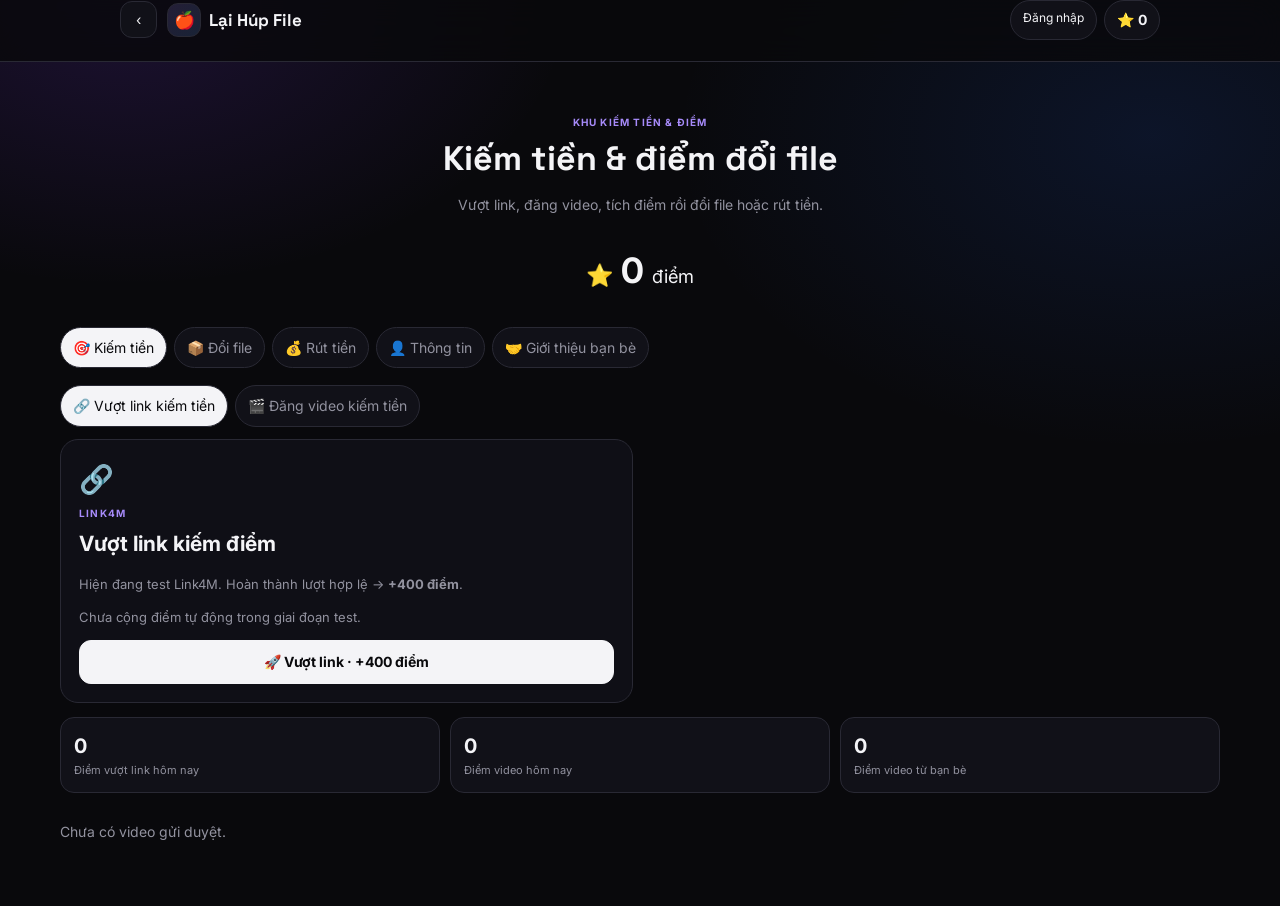
==== frontend/earn.html @ fbd6f356 "First deploy" ====
<!DOCTYPE html><html lang="vi" data-theme="dark"><head><meta charset="UTF-8"><meta name="viewport" content="width=device-width,initial-scale=1"><title>Kiếm tiền & điểm — Lại Húp File</title><link rel="stylesheet" href="assets/css/style.css"></head><body>
<header class="site-header"><div class="container header-inner"><a href="index.html" class="icon-btn">‹</a><a href="index.html" class="brand"><span class="brand-mark">🍎</span><span>Lại Húp <b>File</b></span></a><div class="header-actions"><a class="header-tag login-head" href="login.html">Đăng nhập</a><span class="header-tag">⭐ <b id="earnBalance">0</b></span></div></div></header>
<main class="container earn-page"><div class="earn-hero"><span class="eyebrow">KHU KIẾM TIỀN & ĐIỂM</span><h1>Kiếm tiền & điểm đổi file</h1><p class="muted">Vượt link, đăng video, tích điểm rồi đổi file hoặc rút tiền.</p><div class="balance-big">⭐ <b id="earnBalanceBig">0</b> <small>điểm</small></div></div>
<nav class="earn-tabs" id="earnTabs"><button class="active" data-tab="tasks">🎯 Kiếm tiền</button><button data-tab="redeem">📦 Đổi file</button><button data-tab="withdraw">💰 Rút tiền</button><button data-tab="profile">👤 Thông tin</button><button data-tab="referral">🤝 Giới thiệu bạn bè</button></nav>
<section class="earn-panel active" data-panel="tasks"><div class="task-subtabs"><button class="active" data-task="bypass">🔗 Vượt link kiếm tiền</button><button data-task="video">🎬 Đăng video kiếm tiền</button></div><div class="task-grid"><article class="task-card task-bypass"><div class="task-icon">🔗</div><span class="eyebrow">LINK4M</span><h2>Vượt link kiếm điểm</h2><p>Hiện đang test Link4M. Hoàn thành lượt hợp lệ → <b>+400 điểm</b>.</p><p class="muted small">Chưa cộng điểm tự động trong giai đoạn test.</p><button class="btn primary full" id="bypassBtn">🚀 Vượt link · +400 điểm</button></article><article class="task-card task-video hidden"><div class="task-icon">🎬</div><span class="eyebrow">VIDEO</span><h2>Đăng video kiếm điểm</h2><p>Đăng video từ file trên web, đủ mốc view rồi gửi link để Admin duyệt.</p><div class="milestone-note"><b>Mốc:</b> 1K → 5K điểm · 2K → 10K · 3K · 5K · 7K · 10K · 20K · 30K · 40K · 50K · ...</div><p class="muted small"><b>Cách làm:</b> Lấy file → đăng video, edit tùy ý → đủ mốc → dán link → gửi duyệt.</p><button class="btn ghost full" id="videoBtn">🎬 Gửi link video</button><div class="rule-box video-warning"><b>⚠ Luật</b><p>Chỉ nhận TikTok và YouTube. Không buff view/tym, không mua tương tác, không xóa video sau khi duyệt. Admin có thể check lại sau 2 ngày. Vi phạm sẽ bị từ chối hoặc trừ lại điểm đã nhận.</p></div></article></div><div class="daily-stats"><div><b id="dailyBypass">0</b><span>Điểm vượt link hôm nay</span></div><div><b id="dailyVideo">0</b><span>Điểm video hôm nay</span></div><div><b id="friendVideo">0</b><span>Điểm video từ bạn bè</span></div></div><div class="submission-list" id="submissionList"></div></section>
<section class="earn-panel" data-panel="redeem"><div class="section-head"><div><span class="eyebrow">TÀI NGUYÊN</span><h2>Đổi file bằng điểm</h2></div></div><div id="redeemList" class="redeem-list"></div></section>
<section class="earn-panel" data-panel="withdraw"><div class="section-head"><div><span class="eyebrow">PAYOUT</span><h2>Rút tiền</h2></div></div><div class="payout-card"><div class="payout-min">Tối thiểu <b>100.000đ</b></div><p>1 điểm = 1đ. Bạn phải được Admin duyệt nguồn TikTok/YouTube trước khi gửi yêu cầu. Thời gian duyệt tiền dự kiến <b>8–12 ngày</b>.</p><label>Số tiền muốn rút (đ)<input id="withdrawAmount" type="number" min="100000" step="1000" placeholder="Ví dụ: 100000"></label><div class="quick-amounts"><button data-amount="100000">100K</button><button data-amount="200000">200K</button><button data-amount="500000">500K</button><button id="withdrawAll">Rút toàn bộ</button></div><button class="btn primary full" id="withdrawBtn">💰 Gửi yêu cầu rút</button><p class="muted small">Phương thức: Ngân hàng · MoMo · ZaloPay. Sai thông tin nhận tiền có thể khiến giao dịch không hoàn lại.</p></div></section>
<section class="earn-panel" data-panel="profile"><div class="section-head"><div><span class="eyebrow">PROFILE</span><h2>Thông tin</h2></div></div><div class="profile-card"><div class="profile-row"><span>Email đăng ký</span><b id="profileEmail">Chưa đăng nhập</b></div><div class="profile-row"><span>ID giới thiệu</span><b id="profileId">—</b></div><div class="profile-row"><span>Điểm</span><b id="profilePoints">0</b></div><hr><h3>Thông tin nhận tiền & nguồn video</h3><label>Hình thức<select id="payoutMethod"><option value="bank">Ngân hàng</option><option value="momo">MoMo</option><option value="zalo">ZaloPay</option></select></label><label>Tên chủ tài khoản<input id="payoutName" placeholder="Nguyễn Văn A"></label><label>Số tài khoản / số điện thoại<input id="payoutNumber" placeholder="Nhập thật chính xác"></label><label>Ngân hàng (nếu chọn ngân hàng)<input id="payoutBank" placeholder="Tên ngân hàng"></label><label>Link kênh TikTok / YouTube<input id="sourceChannel" type="url" placeholder="https://www.tiktok.com/@tenkenh hoặc https://www.youtube.com/@tenkenh"></label><div class="source-status" id="sourceStatus">⚠ Chưa duyệt</div><p class="muted small">Dán link kênh của bạn để Admin kiểm tra. Nếu có lệnh rút tiền hoặc gửi video khi nguồn chưa duyệt, Admin sẽ nhận cảnh báo.</p><div class="warning-danger">⚠ <b>Cảnh báo:</b> Sai thông tin ngân hàng/MoMo/ZaloPay có thể làm mất quyền nhận tiền. Hãy kiểm tra trước khi lưu.</div><button class="btn primary full" id="saveProfile">💾 Cập nhật tài khoản</button></div></section>
<section class="earn-panel" data-panel="referral"><div class="section-head"><div><span class="eyebrow">REFERRAL</span><h2>Giới thiệu bạn bè</h2></div></div><div class="referral-card"><div class="ref-code" id="refLink">https://lai-hup-file.pages.dev/?ref=TEO-DEMO</div><button class="btn primary full" id="copyRef">🔗 Sao chép link mời</button><div class="ref-stats"><div><b id="refCount">0</b><span>Người tham gia</span></div><div><b id="refEarn">0đ</b><span>Hoa hồng</span></div></div><p>Nhận <b>10%</b> số tiền bạn bè rút thành công. Hoa hồng chỉ ghi nhận khi giao dịch của bạn bè đã được duyệt/thành công.</p></div></section></main>
<div class="modal-overlay" id="videoModal"><div class="small-modal"><button class="modal-x" data-close="videoModal">×</button><div class="modal-kicker">VIDEO</div><h2>Gửi video</h2><p class="muted">Dán link TikTok hoặc YouTube. Hệ thống tự nhận diện ID video.</p><form id="videoForm"><input name="url" type="url" placeholder="Dán link TikTok / YouTube" required><div class="milestone-note"><b>Mốc:</b> 1K · 2K · 3K · 5K · 7K · 10K · 20K · 30K · ...</div><button class="btn primary full">Gửi Admin duyệt</button></form></div></div><div class="toast" id="toast"></div><script src="assets/js/main.js"></script><script>initEarnPage();</script></body></html>
---- frontend/assets/css/style.css ----
@import url('https://fonts.googleapis.com/css2?family=Inter:wght@400;500;600;700&family=Space+Grotesk:wght@600;700&display=swap');
:root{--bg:#09090c;--surface:#111118;--surface2:#171720;--border:#292934;--text:#f4f4f7;--muted:#92929f;--accent:#a78bfa;--blue:#60a5fa;--green:#4ade80;--r:17px;--max:1160px}*{box-sizing:border-box}body{margin:0;color:var(--text);font:14px/1.55 Inter,system-ui,sans-serif;background:radial-gradient(650px 420px at 10% 0,rgba(124,58,237,.17),transparent 68%),radial-gradient(700px 460px at 90% 15%,rgba(37,99,235,.13),transparent 68%),var(--bg)}a{color:inherit;text-decoration:none}button,input,textarea,select{font:inherit}button{cursor:pointer}img{max-width:100%;display:block}.container{width:min(calc(100% - 28px),var(--max));margin:auto}.hidden{display:none!important}.muted{color:var(--muted)}.small{font-size:12px}
.site-header,.admin-topbar{height:62px;border-bottom:1px solid var(--border);background:rgba(9,9,12,.82);backdrop-filter:blur(16px);position:sticky;top:0;z-index:50}.header-inner,.admin-topbar{display:flex;align-items:center;gap:10px;padding:0 max(14px,calc((100vw - var(--max))/2))}.brand{display:flex;align-items:center;gap:8px;font:700 17px 'Space Grotesk',sans-serif;white-space:nowrap}.brand b{color:var(--text)}.brand-mark{width:34px;height:34px;border-radius:11px;display:grid;place-items:center;background:linear-gradient(135deg,rgba(167,139,250,.16),rgba(96,165,250,.16));border:1px solid var(--border)}.header-actions{margin-left:auto;display:flex;gap:7px}.icon-btn,.header-tag,.mini-btn{border:1px solid var(--border);background:var(--surface);color:var(--text);border-radius:12px}.icon-btn{width:37px;height:37px;display:grid;place-items:center}.header-tag,.mini-btn{padding:8px 12px;border-radius:999px}.icon-btn:hover,.header-tag:hover,.mini-btn:hover{border-color:var(--accent);transform:translateY(-1px)}.notification-btn{position:relative}.badge-dot{position:absolute;right:5px;top:5px;width:7px;height:7px;border-radius:50%;background:var(--blue)}
.hero{position:relative;overflow:hidden;border-bottom:1px solid var(--border);padding:56px 0 45px;text-align:center}.hero-content{position:relative;z-index:1;display:flex;flex-direction:column;align-items:center}.hero-glow{position:absolute;border-radius:50%;filter:blur(65px)}.hero-glow-a{width:330px;height:280px;background:rgba(124,58,237,.2);left:-80px;top:-90px}.hero-glow-b{width:360px;height:300px;background:rgba(37,99,235,.15);right:-100px;top:30px}.notice-pill,.eyebrow{font-size:10px;letter-spacing:.12em;font-weight:700;color:var(--accent)}.notice-pill{border:1px solid rgba(167,139,250,.28);background:rgba(167,139,250,.08);border-radius:999px;padding:7px 12px}.studio-avatar{width:72px;height:72px;padding:4px;margin-top:17px;border-radius:50%;background:linear-gradient(135deg,var(--accent),var(--blue))}.studio-avatar img{width:100%;height:100%;object-fit:cover;border-radius:50%}.hero h1{font:700 clamp(38px,7vw,58px)/1.02 'Space Grotesk',sans-serif;margin:16px 0 9px}.hero-subtitle{max-width:560px;color:var(--muted);margin:0 0 25px}.search-box{width:min(640px,100%);height:50px;border:1px solid var(--border);background:rgba(17,17,24,.86);border-radius:999px;display:flex;align-items:center;gap:12px;padding:0 18px}.search-box:focus-within{border-color:var(--accent);box-shadow:0 0 0 4px rgba(167,139,250,.07)}.search-box span{font-size:25px;color:var(--muted)}.search-box input{flex:1;border:0;outline:0;background:transparent;color:var(--text)}
.section{padding:32px 0 8px}.section-head{display:flex;justify-content:space-between;align-items:end;gap:12px;margin-bottom:16px}.section-head h2{margin:4px 0 0;font:700 23px 'Space Grotesk',sans-serif}.tag-rail{display:flex;gap:8px;overflow:auto;padding:2px 1px 8px;scrollbar-width:none}.tag-rail::-webkit-scrollbar{display:none}.tag{flex:0 0 auto;border:1px solid var(--border);background:var(--surface);color:var(--muted);padding:9px 14px;border-radius:999px}.tag.active{background:var(--text);color:var(--bg)}
.product-grid{display:grid;grid-template-columns:repeat(3,minmax(0,1fr));gap:14px}.product-card{border:1px solid var(--border);background:rgba(17,17,24,.88);border-radius:var(--r);overflow:hidden;cursor:pointer;transition:.2s}.product-card:hover{transform:translateY(-3px);border-color:#4a4a58;box-shadow:0 18px 45px rgba(0,0,0,.25)}.product-thumb{aspect-ratio:16/8.5;background:#15151b;overflow:hidden}.product-thumb img{width:100%;height:100%;object-fit:cover}.product-body{padding:12px}.product-meta,.product-foot{display:flex;justify-content:space-between;gap:8px;align-items:center}.product-meta{font-size:11px;color:var(--muted)}.type-pill{display:inline-flex;padding:4px 8px;border-radius:999px;font-weight:700;font-size:10px}.type-pill.free{background:rgba(74,222,128,.1);color:var(--green)}.type-pill.point{background:rgba(167,139,250,.12);color:var(--accent)}.product-body h3{font-size:15px;margin:9px 0 5px}.product-body p{color:var(--muted);font-size:12px;min-height:36px;margin:0 0 9px}.product-foot{font-size:10px;color:var(--muted);border-top:1px solid var(--border);padding-top:8px}.empty-state{text-align:center;color:var(--muted);padding:35px}.support-grid{display:grid;grid-template-columns:1fr 1fr;gap:12px;padding-bottom:28px}.support-box{display:flex;align-items:center;gap:12px;padding:15px;border:1px solid var(--border);background:rgba(17,17,24,.78);border-radius:16px}.support-box>span{font-size:24px}.support-box div{flex:1}.support-box b,.support-box small{display:block}.support-box small{color:var(--muted);font-size:11px}.support-box strong{color:var(--accent)}.footer{border-top:1px solid var(--border);padding:22px 0;color:var(--muted)}.footer .container{display:flex;gap:16px;justify-content:space-between;flex-wrap:wrap}
.drawer-backdrop,.modal-overlay{position:fixed;inset:0;background:rgba(0,0,0,.62);backdrop-filter:blur(5px);opacity:0;pointer-events:none;transition:.2s;z-index:80}.drawer-backdrop.open,.modal-overlay.open{opacity:1;pointer-events:auto}.drawer{position:fixed;z-index:90;top:0;left:0;width:min(310px,88vw);height:100%;padding:18px;background:#101016;border-right:1px solid var(--border);transform:translateX(-102%);transition:.25s}.drawer.open{transform:none}.drawer-head{display:flex;justify-content:space-between;align-items:center;margin-bottom:20px}.drawer>a{display:block;padding:13px 12px;border-radius:12px;margin:3px 0;color:#d6d6df}.drawer>a:hover{background:var(--surface2)}.modal-overlay{display:grid;place-items:center;padding:16px}.notice-modal,.small-modal{width:min(520px,100%);background:#111118;border:1px solid var(--border);border-radius:20px;padding:24px;box-shadow:0 25px 80px rgba(0,0,0,.5)}.small-modal{position:relative}.modal-kicker{color:var(--accent);font-size:10px;font-weight:700;letter-spacing:.14em}.notice-modal h2,.small-modal h2{margin:7px 0}.notice-modal p{color:var(--muted)}.notice-count{margin:16px 0;color:var(--muted);font-size:12px}.notice-actions{display:flex;gap:8px;justify-content:flex-end}.modal-x{position:absolute;right:12px;top:12px;border:0;background:transparent;color:var(--muted);font-size:24px}.notice-item{padding:12px 0;border-top:1px solid var(--border)}.notice-item b,.notice-item span{display:block}.notice-item span{color:var(--muted);font-size:12px}.btn{border:1px solid var(--border);border-radius:12px;padding:10px 14px;color:var(--text);background:var(--surface)}.btn.primary{background:var(--text);color:var(--bg);border-color:var(--text);font-weight:700}.btn.ghost{background:var(--surface)}.btn.full{width:100%}.btn:disabled{opacity:.45}.toast{position:fixed;left:50%;bottom:22px;transform:translate(-50%,20px);background:#f4f4f7;color:#09090c;padding:10px 14px;border-radius:999px;font-weight:600;opacity:0;pointer-events:none;transition:.2s;z-index:200}.toast.show{opacity:1;transform:translate(-50%,0)}
.earn-page{padding:28px 0 50px}.earn-hero{text-align:center;padding:20px 0 24px}.earn-hero h1{font:700 34px 'Space Grotesk',sans-serif;margin:5px 0}.balance-big{display:inline-flex;gap:8px;align-items:baseline;margin-top:14px;font-size:22px}.balance-big b{font-size:35px}.earn-tabs,.task-subtabs{display:flex;gap:7px;overflow:auto;padding:5px 0 12px;scrollbar-width:none}.earn-tabs button,.task-subtabs button{white-space:nowrap;border:1px solid var(--border);background:var(--surface);color:var(--muted);padding:9px 12px;border-radius:999px}.earn-tabs button.active,.task-subtabs button.active{background:var(--text);color:var(--bg)}.earn-panel{display:none}.earn-panel.active{display:block}.task-grid{display:grid;grid-template-columns:1fr 1fr;gap:14px}.task-card,.payout-card,.profile-card,.referral-card{border:1px solid var(--border);background:rgba(17,17,24,.86);border-radius:18px;padding:18px}.task-icon{font-size:28px}.task-card h2{margin:5px 0}.task-card p,.task-card li{color:var(--muted);font-size:13px}.task-card ul{padding-left:18px}.rule-box{border:1px solid rgba(167,139,250,.25);background:rgba(167,139,250,.06);border-radius:14px;padding:13px;margin-top:14px}.rule-box p{color:var(--muted);margin:7px 0 0;font-size:12px}.daily-stats{display:grid;grid-template-columns:repeat(3,1fr);gap:10px;margin-top:14px}.daily-stats>div{border:1px solid var(--border);background:var(--surface);border-radius:14px;padding:13px}.daily-stats b,.daily-stats span{display:block}.daily-stats b{font-size:20px}.daily-stats span{color:var(--muted);font-size:11px}.submission-list{display:grid;gap:9px;margin-top:14px}.submission-item,.redeem-item{border:1px solid var(--border);background:var(--surface);border-radius:14px;padding:13px;display:flex;justify-content:space-between;gap:12px}.submission-item small,.submission-item p,.redeem-item small{display:block;color:var(--muted);font-size:11px}.submission-item p{margin:5px 0}.payout-card label,.profile-card label{display:block;color:var(--muted);font-size:12px;margin:12px 0}.payout-card input,.profile-card input,.profile-card select{display:block;width:100%;margin-top:6px;padding:10px 11px;border:1px solid var(--border);background:#0d0d12;color:var(--text);border-radius:11px}.quick-amounts{display:flex;gap:7px;flex-wrap:wrap;margin:9px 0}.quick-amounts button{border:1px solid var(--border);background:var(--surface2);color:var(--text);padding:7px 10px;border-radius:10px}.profile-row{display:flex;justify-content:space-between;gap:12px;padding:9px 0;border-bottom:1px solid var(--border)}.profile-row span{color:var(--muted)}.warning-danger{margin:13px 0;padding:12px;border:1px solid rgba(248,113,113,.28);background:rgba(248,113,113,.06);border-radius:12px;font-size:12px}.ref-code{word-break:break-all;border:1px solid var(--border);padding:11px;border-radius:11px;background:#0c0c11;color:var(--muted);margin-bottom:9px}.ref-stats{display:grid;grid-template-columns:1fr 1fr;gap:10px;margin:13px 0}.ref-stats div{padding:12px;border:1px solid var(--border);border-radius:12px}.ref-stats b,.ref-stats span{display:block}.ref-stats span{color:var(--muted);font-size:11px}.detail-page,.download-page{padding:35px 0}.detail-card{display:grid;grid-template-columns:1.1fr 1fr;border:1px solid var(--border);border-radius:20px;overflow:hidden;background:var(--surface)}.detail-thumb img{width:100%;height:100%;object-fit:cover}.detail-body{padding:22px}.detail-body h1,.download-card h1{font:700 32px 'Space Grotesk',sans-serif}.detail-info{display:flex;gap:16px;color:var(--muted);font-size:11px;margin:12px 0}.download-card{max-width:650px;margin:auto;border:1px solid var(--border);border-radius:20px;background:var(--surface);padding:22px}
@media(max-width:800px){.product-grid{grid-template-columns:repeat(2,minmax(0,1fr));gap:10px}.product-body{padding:10px}.product-body h3{font-size:13px}.product-body p{font-size:11px;min-height:30px}.product-foot{font-size:9px}.task-grid,.detail-card,.support-grid{grid-template-columns:1fr}.hero{padding-top:45px}.earn-tabs{position:sticky;top:62px;background:rgba(9,9,12,.94);z-index:20}.daily-stats{grid-template-columns:1fr}.product-thumb{aspect-ratio:1.5}}@media(max-width:430px){.container{width:min(calc(100% - 20px),var(--max))}.brand{font-size:15px}.hero h1{font-size:38px}.product-card{border-radius:14px}.product-meta{display:block}.product-meta>span:last-child{display:block;margin-top:4px}.product-body p{display:none}.product-foot{gap:3px}}
/* v8 additions */
.milestone-note{margin:10px 0;padding:10px 12px;border:1px solid rgba(167,139,250,.22);background:rgba(167,139,250,.055);border-radius:12px;color:var(--muted);font-size:11px;line-height:1.7}.source-status{padding:10px 12px;border:1px solid var(--border);border-radius:11px;background:var(--surface2);font-size:12px}.source-ok{color:var(--green)}.source-pending{color:#fbbf24}.source-warn{color:#f87171}.comment-section{margin-top:18px}.comment-form{display:grid;gap:9px;border:1px solid var(--border);background:var(--surface);padding:14px;border-radius:16px}.comment-form input,.comment-form textarea{width:100%;box-sizing:border-box;border:1px solid var(--border);background:#0d0d12;color:var(--text);border-radius:11px;padding:10px}.comment-upload{font-size:12px;color:var(--muted)}.comment-upload input{display:block;margin-top:6px}.comment-item{margin-top:9px;padding:12px;border:1px solid var(--border);border-radius:14px;background:var(--surface)}.comment-item small{display:block;color:var(--muted);font-size:10px}.comment-item p{margin:6px 0;color:var(--muted);font-size:12px}.comment-item img{max-width:180px;max-height:180px;border-radius:10px;display:block}.login-page{min-height:100vh;display:grid;place-items:center;padding:20px}.login-card{width:min(430px,100%);border:1px solid var(--border);background:rgba(17,17,24,.92);border-radius:22px;padding:24px;box-sizing:border-box}.login-card h1{font:700 32px 'Space Grotesk',sans-serif;margin:14px 0 7px}.login-card label{display:block;color:var(--muted);font-size:12px;margin:15px 0}.login-card input{display:block;width:100%;box-sizing:border-box;margin-top:6px;padding:11px;border:1px solid var(--border);background:#0d0d12;color:var(--text);border-radius:11px}.back-link{position:absolute;top:20px;left:20px;color:var(--muted)}

/* v8 polish: less pill-heavy, tighter copy */
.admin-nav{border-radius:10px!important}.admin-nav-group{padding:6px 0!important}.admin-tip{font-size:10px!important;line-height:1.45!important}.video-warning{margin-top:12px}.login-head{font-size:12px}
@media(max-width:600px){.earn-hero h1{font-size:29px}.task-card{padding:16px}.task-card p{line-height:1.5}.milestone-note{font-size:10.5px}.login-head{display:none}}
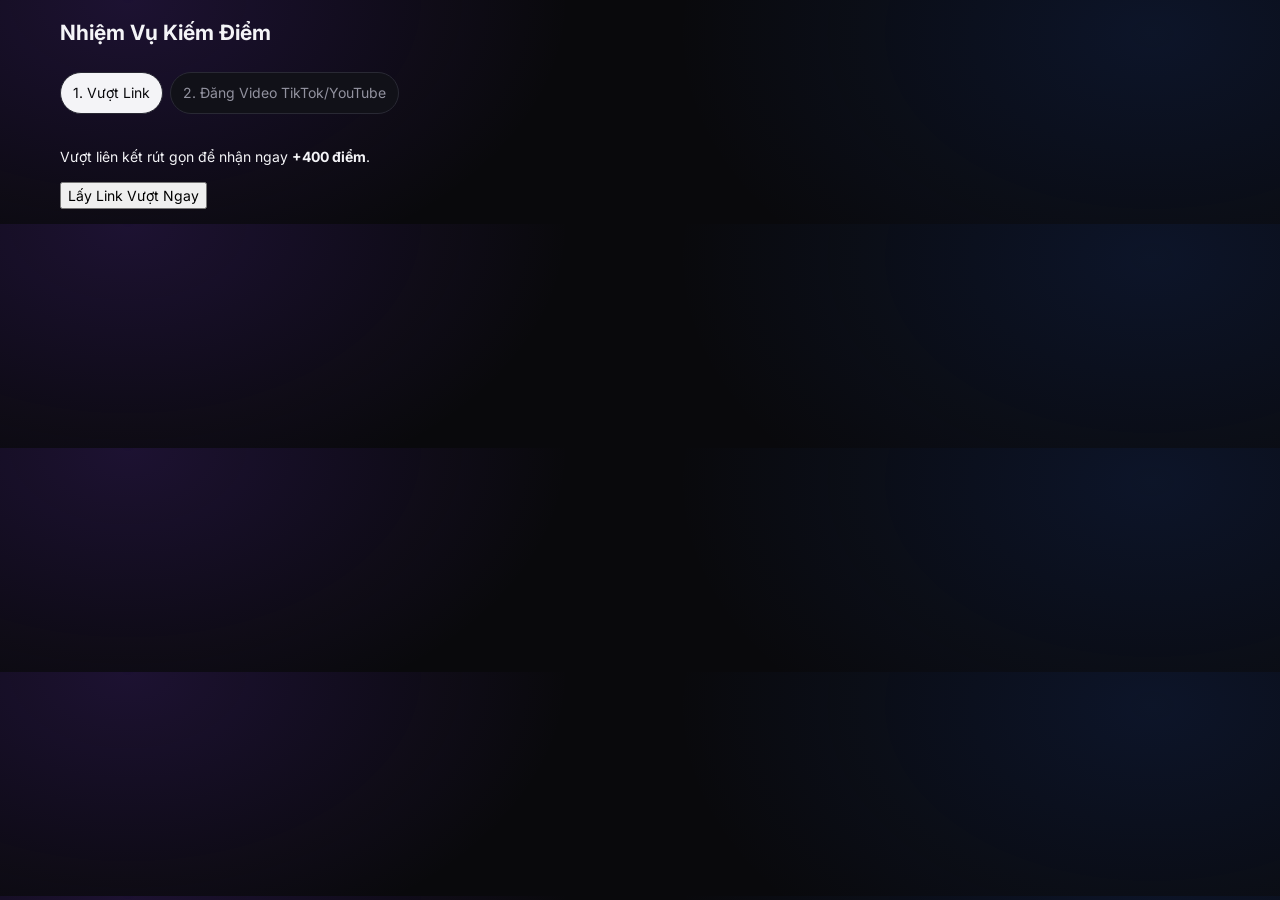
==== commit 6dfd39ed: "Update earn.html" ====
--- a/frontend/earn.html
+++ b/frontend/earn.html
@@ -1,10 +1,70 @@
-<!DOCTYPE html><html lang="vi" data-theme="dark"><head><meta charset="UTF-8"><meta name="viewport" content="width=device-width,initial-scale=1"><title>Kiếm tiền & điểm — Lại Húp File</title><link rel="stylesheet" href="assets/css/style.css"></head><body>
-<header class="site-header"><div class="container header-inner"><a href="index.html" class="icon-btn">‹</a><a href="index.html" class="brand"><span class="brand-mark">🍎</span><span>Lại Húp <b>File</b></span></a><div class="header-actions"><a class="header-tag login-head" href="login.html">Đăng nhập</a><span class="header-tag">⭐ <b id="earnBalance">0</b></span></div></div></header>
-<main class="container earn-page"><div class="earn-hero"><span class="eyebrow">KHU KIẾM TIỀN & ĐIỂM</span><h1>Kiếm tiền & điểm đổi file</h1><p class="muted">Vượt link, đăng video, tích điểm rồi đổi file hoặc rút tiền.</p><div class="balance-big">⭐ <b id="earnBalanceBig">0</b> <small>điểm</small></div></div>
-<nav class="earn-tabs" id="earnTabs"><button class="active" data-tab="tasks">🎯 Kiếm tiền</button><button data-tab="redeem">📦 Đổi file</button><button data-tab="withdraw">💰 Rút tiền</button><button data-tab="profile">👤 Thông tin</button><button data-tab="referral">🤝 Giới thiệu bạn bè</button></nav>
-<section class="earn-panel active" data-panel="tasks"><div class="task-subtabs"><button class="active" data-task="bypass">🔗 Vượt link kiếm tiền</button><button data-task="video">🎬 Đăng video kiếm tiền</button></div><div class="task-grid"><article class="task-card task-bypass"><div class="task-icon">🔗</div><span class="eyebrow">LINK4M</span><h2>Vượt link kiếm điểm</h2><p>Hiện đang test Link4M. Hoàn thành lượt hợp lệ → <b>+400 điểm</b>.</p><p class="muted small">Chưa cộng điểm tự động trong giai đoạn test.</p><button class="btn primary full" id="bypassBtn">🚀 Vượt link · +400 điểm</button></article><article class="task-card task-video hidden"><div class="task-icon">🎬</div><span class="eyebrow">VIDEO</span><h2>Đăng video kiếm điểm</h2><p>Đăng video từ file trên web, đủ mốc view rồi gửi link để Admin duyệt.</p><div class="milestone-note"><b>Mốc:</b> 1K → 5K điểm · 2K → 10K · 3K · 5K · 7K · 10K · 20K · 30K · 40K · 50K · ...</div><p class="muted small"><b>Cách làm:</b> Lấy file → đăng video, edit tùy ý → đủ mốc → dán link → gửi duyệt.</p><button class="btn ghost full" id="videoBtn">🎬 Gửi link video</button><div class="rule-box video-warning"><b>⚠ Luật</b><p>Chỉ nhận TikTok và YouTube. Không buff view/tym, không mua tương tác, không xóa video sau khi duyệt. Admin có thể check lại sau 2 ngày. Vi phạm sẽ bị từ chối hoặc trừ lại điểm đã nhận.</p></div></article></div><div class="daily-stats"><div><b id="dailyBypass">0</b><span>Điểm vượt link hôm nay</span></div><div><b id="dailyVideo">0</b><span>Điểm video hôm nay</span></div><div><b id="friendVideo">0</b><span>Điểm video từ bạn bè</span></div></div><div class="submission-list" id="submissionList"></div></section>
-<section class="earn-panel" data-panel="redeem"><div class="section-head"><div><span class="eyebrow">TÀI NGUYÊN</span><h2>Đổi file bằng điểm</h2></div></div><div id="redeemList" class="redeem-list"></div></section>
-<section class="earn-panel" data-panel="withdraw"><div class="section-head"><div><span class="eyebrow">PAYOUT</span><h2>Rút tiền</h2></div></div><div class="payout-card"><div class="payout-min">Tối thiểu <b>100.000đ</b></div><p>1 điểm = 1đ. Bạn phải được Admin duyệt nguồn TikTok/YouTube trước khi gửi yêu cầu. Thời gian duyệt tiền dự kiến <b>8–12 ngày</b>.</p><label>Số tiền muốn rút (đ)<input id="withdrawAmount" type="number" min="100000" step="1000" placeholder="Ví dụ: 100000"></label><div class="quick-amounts"><button data-amount="100000">100K</button><button data-amount="200000">200K</button><button data-amount="500000">500K</button><button id="withdrawAll">Rút toàn bộ</button></div><button class="btn primary full" id="withdrawBtn">💰 Gửi yêu cầu rút</button><p class="muted small">Phương thức: Ngân hàng · MoMo · ZaloPay. Sai thông tin nhận tiền có thể khiến giao dịch không hoàn lại.</p></div></section>
-<section class="earn-panel" data-panel="profile"><div class="section-head"><div><span class="eyebrow">PROFILE</span><h2>Thông tin</h2></div></div><div class="profile-card"><div class="profile-row"><span>Email đăng ký</span><b id="profileEmail">Chưa đăng nhập</b></div><div class="profile-row"><span>ID giới thiệu</span><b id="profileId">—</b></div><div class="profile-row"><span>Điểm</span><b id="profilePoints">0</b></div><hr><h3>Thông tin nhận tiền & nguồn video</h3><label>Hình thức<select id="payoutMethod"><option value="bank">Ngân hàng</option><option value="momo">MoMo</option><option value="zalo">ZaloPay</option></select></label><label>Tên chủ tài khoản<input id="payoutName" placeholder="Nguyễn Văn A"></label><label>Số tài khoản / số điện thoại<input id="payoutNumber" placeholder="Nhập thật chính xác"></label><label>Ngân hàng (nếu chọn ngân hàng)<input id="payoutBank" placeholder="Tên ngân hàng"></label><label>Link kênh TikTok / YouTube<input id="sourceChannel" type="url" placeholder="https://www.tiktok.com/@tenkenh hoặc https://www.youtube.com/@tenkenh"></label><div class="source-status" id="sourceStatus">⚠ Chưa duyệt</div><p class="muted small">Dán link kênh của bạn để Admin kiểm tra. Nếu có lệnh rút tiền hoặc gửi video khi nguồn chưa duyệt, Admin sẽ nhận cảnh báo.</p><div class="warning-danger">⚠ <b>Cảnh báo:</b> Sai thông tin ngân hàng/MoMo/ZaloPay có thể làm mất quyền nhận tiền. Hãy kiểm tra trước khi lưu.</div><button class="btn primary full" id="saveProfile">💾 Cập nhật tài khoản</button></div></section>
-<section class="earn-panel" data-panel="referral"><div class="section-head"><div><span class="eyebrow">REFERRAL</span><h2>Giới thiệu bạn bè</h2></div></div><div class="referral-card"><div class="ref-code" id="refLink">https://lai-hup-file.pages.dev/?ref=TEO-DEMO</div><button class="btn primary full" id="copyRef">🔗 Sao chép link mời</button><div class="ref-stats"><div><b id="refCount">0</b><span>Người tham gia</span></div><div><b id="refEarn">0đ</b><span>Hoa hồng</span></div></div><p>Nhận <b>10%</b> số tiền bạn bè rút thành công. Hoa hồng chỉ ghi nhận khi giao dịch của bạn bè đã được duyệt/thành công.</p></div></section></main>
-<div class="modal-overlay" id="videoModal"><div class="small-modal"><button class="modal-x" data-close="videoModal">×</button><div class="modal-kicker">VIDEO</div><h2>Gửi video</h2><p class="muted">Dán link TikTok hoặc YouTube. Hệ thống tự nhận diện ID video.</p><form id="videoForm"><input name="url" type="url" placeholder="Dán link TikTok / YouTube" required><div class="milestone-note"><b>Mốc:</b> 1K · 2K · 3K · 5K · 7K · 10K · 20K · 30K · ...</div><button class="btn primary full">Gửi Admin duyệt</button></form></div></div><div class="toast" id="toast"></div><script src="assets/js/main.js"></script><script>initEarnPage();</script></body></html>
+<!DOCTYPE html>
+<html lang="vi">
+<head>
+  <meta charset="UTF-8">
+  <meta name="viewport" content="width=device-width, initial-scale=1.0">
+  <title>Kiếm Điểm Đổi File</title>
+  <link rel="stylesheet" href="assets/css/style.css">
+</head>
+<body>
+  <div class="container">
+    <h2>Nhiệm Vụ Kiếm Điểm</h2>
+    <div class="earn-tabs">
+      <button class="tab-btn active" onclick="showTab('bypass')">1. Vượt Link</button>
+      <button class="tab-btn" onclick="showTab('video')">2. Đăng Video TikTok/YouTube</button>
+    </div>
+
+    <!-- Tab 1: Vượt link -->
+    <div id="tab-bypass" class="tab-content" style="display: block; margin-top: 20px;">
+      <p>Vượt liên kết rút gọn để nhận ngay <strong>+400 điểm</strong>.</p>
+      <button id="btn-get-link" class="btn-primary" onclick="generateLink()">Lấy Link Vượt Ngay</button>
+      <div id="link-result" style="margin-top: 15px;"></div>
+    </div>
+
+    <!-- Tab 2: Video -->
+    <div id="tab-video" class="tab-content" style="display: none; margin-top: 20px;">
+      <p>Đăng video hướng dẫn lên TikTok/YouTube để nhận điểm thưởng theo mốc view.</p>
+      <input type="text" id="video-url" placeholder="Dán link video TikTok / YouTube vào đây..." style="width: 100%; padding: 10px; margin-bottom: 10px;">
+      <select id="video-milestone" style="width: 100%; padding: 10px; margin-bottom: 10px;">
+        <option value="1000">Mốc 1,000 Views</option>
+        <option value="3000">Mốc 3,000 Views</option>
+        <option value="5000">Mốc 5,000 Views</option>
+        <option value="10000">Mốc 10,000 Views</option>
+      </select>
+      <button class="btn-primary" onclick="alert('Đã gửi video lên hệ thống, admin sẽ duyệt trong 24h!')">Gửi Duyệt Video</button>
+    </div>
+  </div>
+
+  <script src="assets/js/config.js"></script>
+  <script>
+    function showTab(type) {
+      document.getElementById('tab-bypass').style.display = type === 'bypass' ? 'block' : 'none';
+      document.getElementById('tab-video').style.display = type === 'video' ? 'block' : 'none';
+      document.querySelectorAll('.tab-btn').forEach(btn => btn.classList.remove('active'));
+      event.target.classList.add('active');
+    }
+
+    async function generateLink() {
+      const btn = document.getElementById('btn-get-link');
+      btn.innerText = "Đang tạo link...";
+      try {
+        const res = await fetch(`${window.APP_CONFIG.API_BASE_URL}/api/bypass/link4m`, {
+          method: "POST",
+          headers: { "Content-Type": "application/json" },
+          body: JSON.stringify({ userId: "guest", targetUrl: window.location.href })
+        });
+        const data = await res.json();
+        if (data.success) {
+          document.getElementById('link-result').innerHTML = `<a href="${data.shortUrl}" target="_blank" class="btn-link">Bấm vào đây để bắt đầu vượt link</a>`;
+        } else {
+          alert(data.message || "Lỗi tạo link");
+        }
+      } catch (e) {
+        alert("Không thể kết nối Worker backend.");
+      } finally {
+        btn.innerText = "Lấy Link Vượt Ngay";
+      }
+    }
+  </script>
+</body>
+</html>
